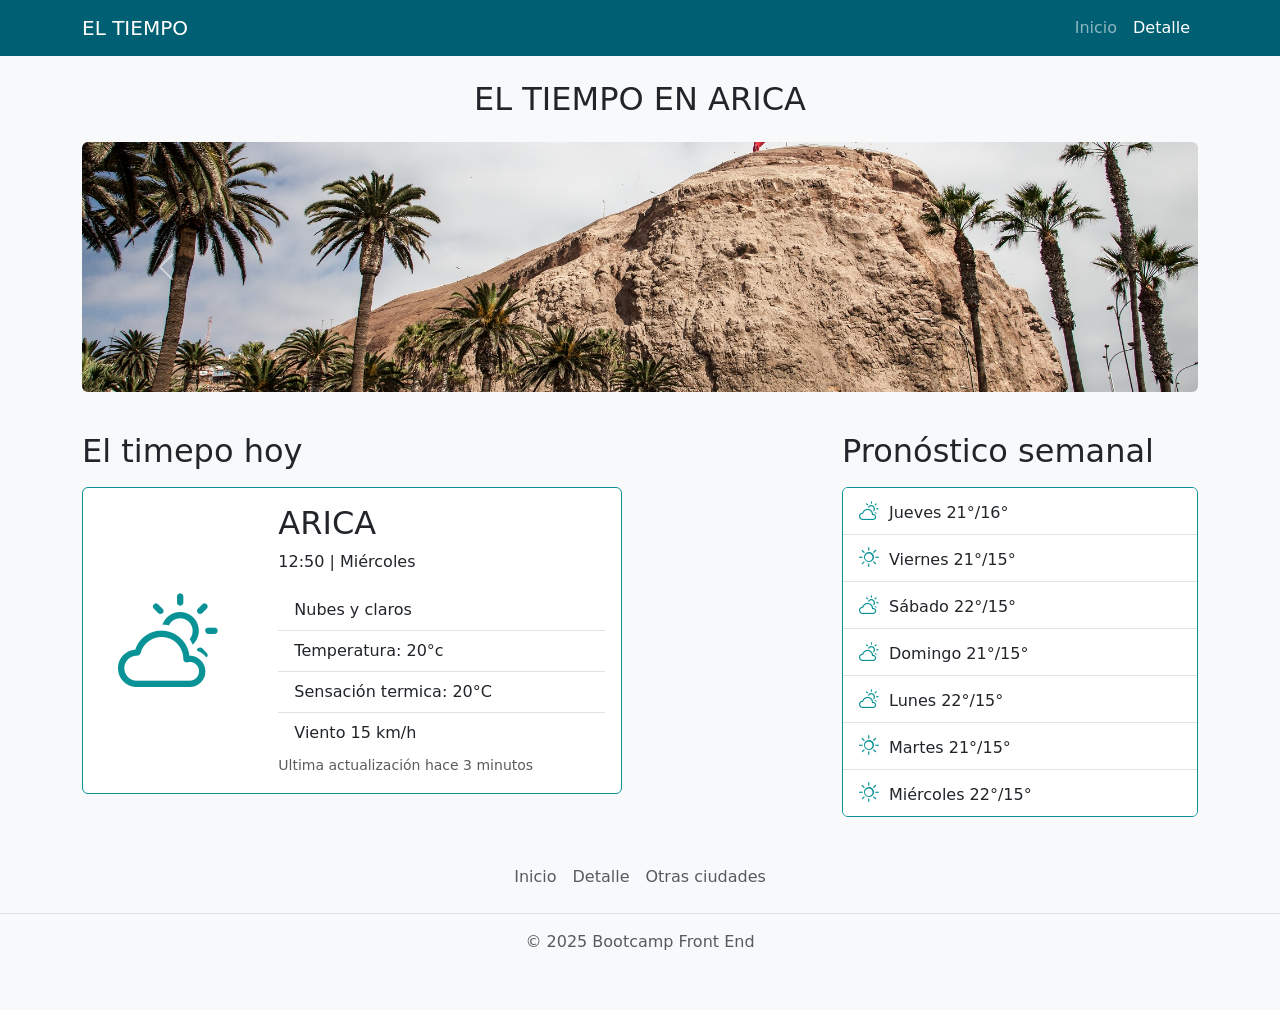
==== detalle.html @ 5763b480 "recuoerando trabajo de portafolio" ====
<!DOCTYPE html>
<html lang="es">
  <head>
    <meta charset="UTF-8" />
    <meta name="viewport" content="width=device-width, initial-scale=1.0" />
    <title>Detalle de la localidad</title>
    <!-- Bootstrap CSS -->
    <link
      href="https://cdn.jsdelivr.net/npm/bootstrap@5.3.8/dist/css/bootstrap.min.css"
      rel="stylesheet"
      integrity="sha384-sRIl4kxILFvY47J16cr9ZwB07vP4J8+LH7qKQnuqkuIAvNWLzeN8tE5YBujZqJLB"
      crossorigin="anonymous"
    />

    <!-- Mi CSS -->
    <link rel="stylesheet" href="./assets/css/main.css" />

    <!-- Bootstrap Icons -->
    <link
      rel="stylesheet"
      href="https://cdn.jsdelivr.net/npm/bootstrap-icons@1.13.1/font/bootstrap-icons.min.css"
    />

    <!-- Bootstrap JS -->
    <script
      defer
      src="https://cdn.jsdelivr.net/npm/bootstrap@5.3.8/dist/js/bootstrap.bundle.min.js"
      integrity="sha384-FKyoEForCGlyvwx9Hj09JcYn3nv7wiPVlz7YYwJrWVcXK/BmnVDxM+D2scQbITxI"
      crossorigin="anonymous"
    ></script>

    <!-- Mi JS -->
    <script defer src="./assets/js/script.js"></script>
  </head>
  <body>
    <nav class="navbar navbar-expand-lg navbar-dark">
      <div class="container">
        <a class="navbar-brand" href="#">EL TIEMPO</a>
        <button
          class="navbar-toggler"
          type="button"
          data-bs-toggle="collapse"
          data-bs-target="#navbarNavAltMarkup"
          aria-controls="navbarNavAltMarkup"
          aria-expanded="false"
          aria-label="Toggle navigation"
        >
          <span class="navbar-toggler-icon"></span>
        </button>
        <div class="collapse navbar-collapse" id="navbarNavAltMarkup">
          <div class="navbar-nav ms-auto">
            <a class="nav-link active" aria-current="page" href="./index.html"
              >Inicio</a
            >
            <a class="nav-link" href="./detalle.html">Detalle</a>
          </div>
        </div>
      </div>
    </nav>
    <main class="container my-4">
      <h2 class="text-center">EL TIEMPO EN ARICA</h2>
      <!-- carrucel imagenes de la ciudad start-->
      <div id="carouselExample" class="carousel slide">
        <div class="carousel-inner my-4">
          <div class="carousel-item active">
            <img
              src="./assets/img/arica 1.jpg"
              class="d-block w-100"
              alt="arica"
            />
          </div>
          <div class="carousel-item">
            <img
              src="./assets/img/ARICA 3.jpg"
              class="d-block w-100"
              alt="arica"
            />
          </div>
        </div>
        <button
          class="carousel-control-prev"
          type="button"
          data-bs-target="#carouselExample"
          data-bs-slide="prev"
        >
          <span class="carousel-control-prev-icon" aria-hidden="true"></span>
          <span class="visually-hidden">Previous</span>
        </button>
        <button
          class="carousel-control-next"
          type="button"
          data-bs-target="#carouselExample"
          data-bs-slide="next"
        >
          <span class="carousel-control-next-icon" aria-hidden="true"></span>
          <span class="visually-hidden">Next</span>
        </button>
      </div>
      <!-- carrucel imagenes de la ciudad end-->
      <section class="row">
        <div class="col col-lg-8">
          <h2 class="my-3">El timepo hoy</h2>
          <!-- Card horizontal start-->
          <div class="card mb-3" style="max-width: 540px">
            <div class="row g-0">
              <div
                class="col-md-4 d-flex justify-content-center align-items-center"
              >
                <i class="card__icon-h bi bi-cloud-sun"></i>
              </div>
              <div class="col-md-8">
                <div class="card-body">
                  <h2 class="card-title">ARICA</h2>
                  <p>12:50 | Miércoles</p>
                  <ul class="list-group list-group-flush">
                    <li class="list-group-item">Nubes y claros</li>
                    <li class="list-group-item">Temperatura: 20°c</li>
                    <li class="list-group-item">Sensación termica: 20°C</li>
                    <li class="list-group-item">Viento 15 km/h</li>
                  </ul>
                  <p class="card-text">
                    <small class="text-body-secondary"
                      >Ultima actualización hace 3 minutos</small
                    >
                  </p>
                </div>
              </div>
            </div>
          </div>
          <!-- Card horizontal end-->
        </div>
        <div class="col col-lg-4">
          <h2 class="my-3">Pronóstico semanal</h2>

          <!-- Card Pronostico -->
          <div class="card">
            <ul class="list-group list-group-flush">
              <li class="list-group-item">
                <i class="card__icon_vertical bi bi-cloud-sun"></i>Jueves
                21°/16°
              </li>
              <li class="list-group-item">
                <i class="card__icon_vertical bi bi-sun"></i>Viernes 21°/15°
              </li>
              <li class="list-group-item">
                <i class="card__icon_vertical bi bi-cloud-sun"></i>Sábado
                22°/15°
              </li>
              <li class="list-group-item">
                <i class="card__icon_vertical bi bi-cloud-sun"></i>Domingo
                21°/15°
              </li>
              <li class="list-group-item">
                <i class="card__icon_vertical bi bi-cloud-sun"></i>Lunes 22°/15°
              </li>
              <li class="list-group-item">
                <i class="card__icon_vertical bi bi-sun"></i>Martes 21°/15°
              </li>
              <li class="list-group-item">
                <i class="card__icon_vertical bi bi-sun"></i>Miércoles 22°/15°
              </li>
            </ul>
          </div>
        </div>
      </section>
    </main>
    <!-- Footer -->
    <footer class="py-3 my-4">
      <ul class="nav justify-content-center border-bottom pb-3 mb-3">
        <li class="nav-item">
          <a href="./index.html" class="nav-link px-2 text-body-secondary"
            >Inicio</a
          >
        </li>
        <li class="nav-item">
          <a href="./detalle.html" class="nav-link px-2 text-body-secondary"
            >Detalle</a
          >
        </li>
        <li class="nav-item">
          <a href="#" class="nav-link px-2 text-body-secondary"
            >Otras ciudades</a
          >
        </li>
      </ul>
      <p class="text-center text-body-secondary">© 2025 Bootcamp Front End</p>
    </footer>
  </body>
</html>
---- assets/css/main.css ----
body {
  background: #f8f9fa;
}

a {
  color: inherit;
  text-decoration: none;
  cursor: pointer;
}

.footer {
  width: 100%;
  max-width: 960px;
  margin: 0 auto;
}
.footer .navigation {
  display: flex;
  justify-content: center;
  align-items: center;
}
.footer .navigation__item {
  color: #6c757d;
}

.navbar {
  background: #005f73;
}

.h1 {
  font-family: system-ui, -apple-system, BlinkMacSystemFont, "Segoe UI", Roboto,
    Oxygen, Ubuntu, Cantarell, "Open Sans", "Helvetica Neue", sans-serif;
  color: rgb(77, 73, 73);
  color: #6c757d;
}

.card {
  border-color: #0a9396;
}
.card__icon {
  font-size: 50px;
  color: #0a9396;
}
.card__icon-h {
  font-size: 100px;
  color: #0a9396;
  margin-right: 10px;
}
.card__icon_vertical {
  font-size: 20px;
  color: #0a9396;
  margin-right: 10px;
}

.carousel img {
  height: 250px;
  object-fit: cover;
  border-radius: 6px;
}
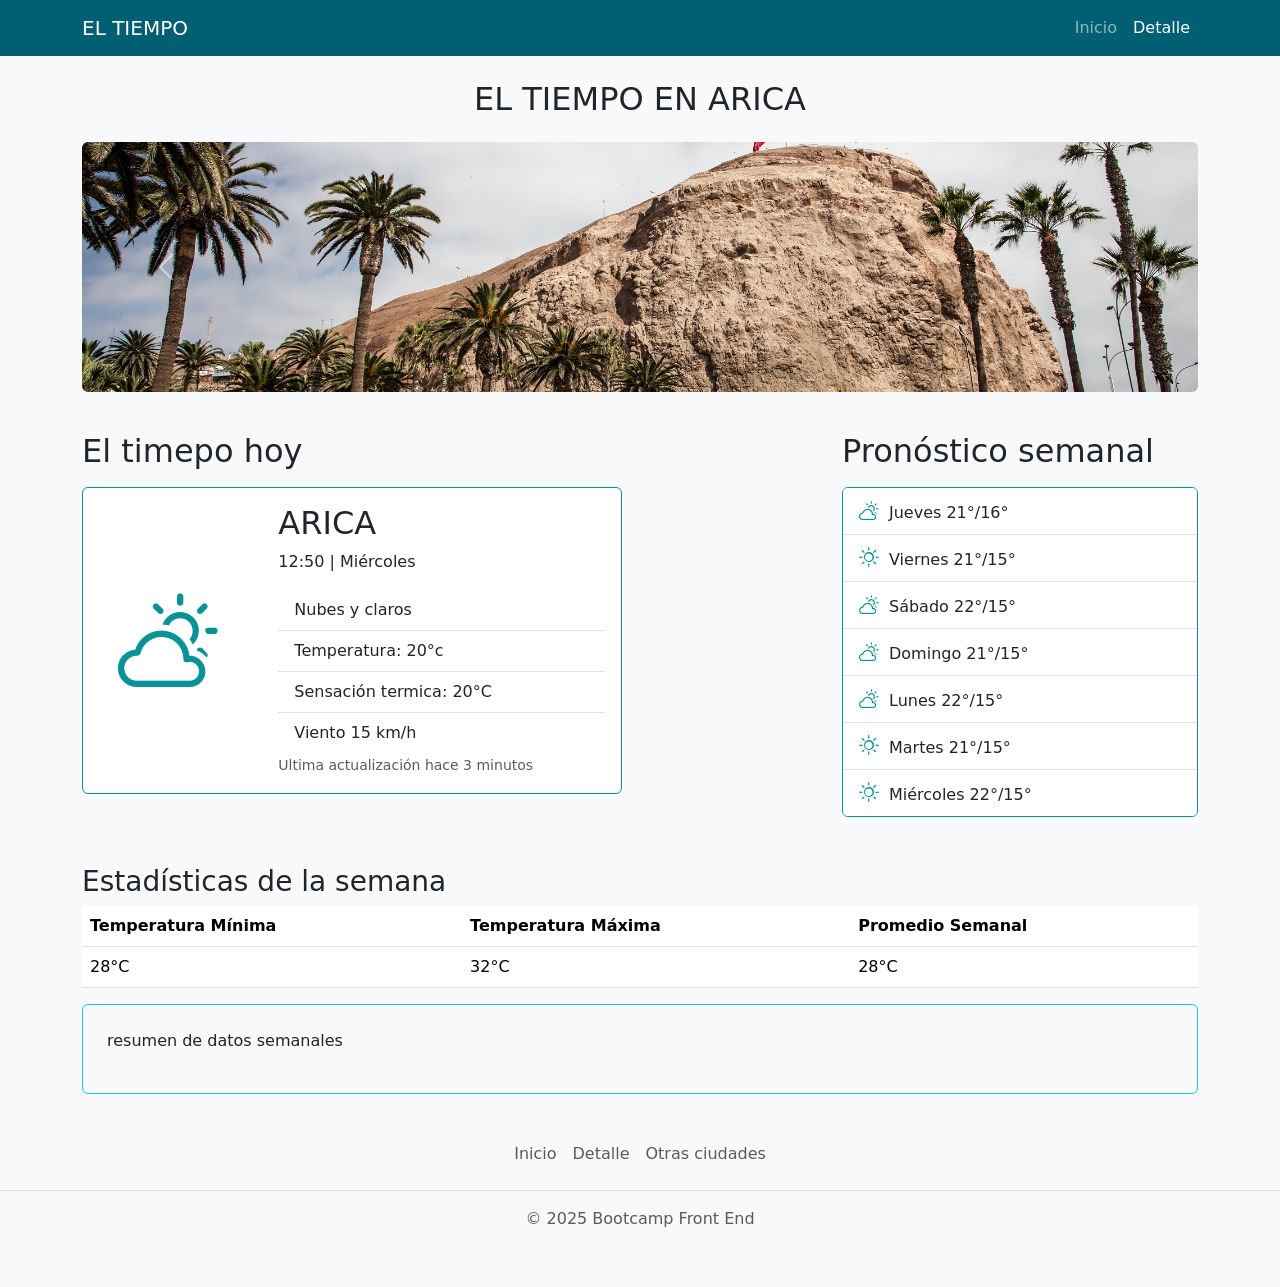
==== commit f58de388: "avance entrega modulo 4" ====
--- a/detalle.html
+++ b/detalle.html
@@ -163,6 +163,31 @@
           </div>
         </div>
       </section>
+      <section class="mt-5">
+        <h3>Estadísticas de la semana</h3>
+        <!-- Temperatura mínima, máxima y promedio de la semana -->
+        <table class="table">
+          <thead>
+            <tr>
+              <th scope="col">Temperatura Mínima</th>
+              <th scope="col">Temperatura Máxima</th>
+              <th scope="col">Promedio Semanal</th>
+            </tr>
+          </thead>
+          <tbody>
+            <tr>
+              <td>28°C</td>
+              <td>32°C</td>
+              <td>28°C</td>
+            </tr>
+          </tbody>
+        </table>
+
+        <!-- TODO: Mensaje de resumen -->
+        <div class="border border-info p-4 rounded">
+          <p>resumen de datos semanales</p>
+        </div>
+      </section>
     </main>
     <!-- Footer -->
     <footer class="py-3 my-4">
--- a/assets/css/main.css
+++ b/assets/css/main.css
@@ -27,8 +27,7 @@
 }
 
 .h1 {
-  font-family: system-ui, -apple-system, BlinkMacSystemFont, "Segoe UI", Roboto,
-    Oxygen, Ubuntu, Cantarell, "Open Sans", "Helvetica Neue", sans-serif;
+  font-family: system-ui, -apple-system, BlinkMacSystemFont, "Segoe UI", Roboto, Oxygen, Ubuntu, Cantarell, "Open Sans", "Helvetica Neue", sans-serif;
   color: rgb(77, 73, 73);
   color: #6c757d;
 }
@@ -55,4 +54,4 @@
   height: 250px;
   object-fit: cover;
   border-radius: 6px;
-}
+}
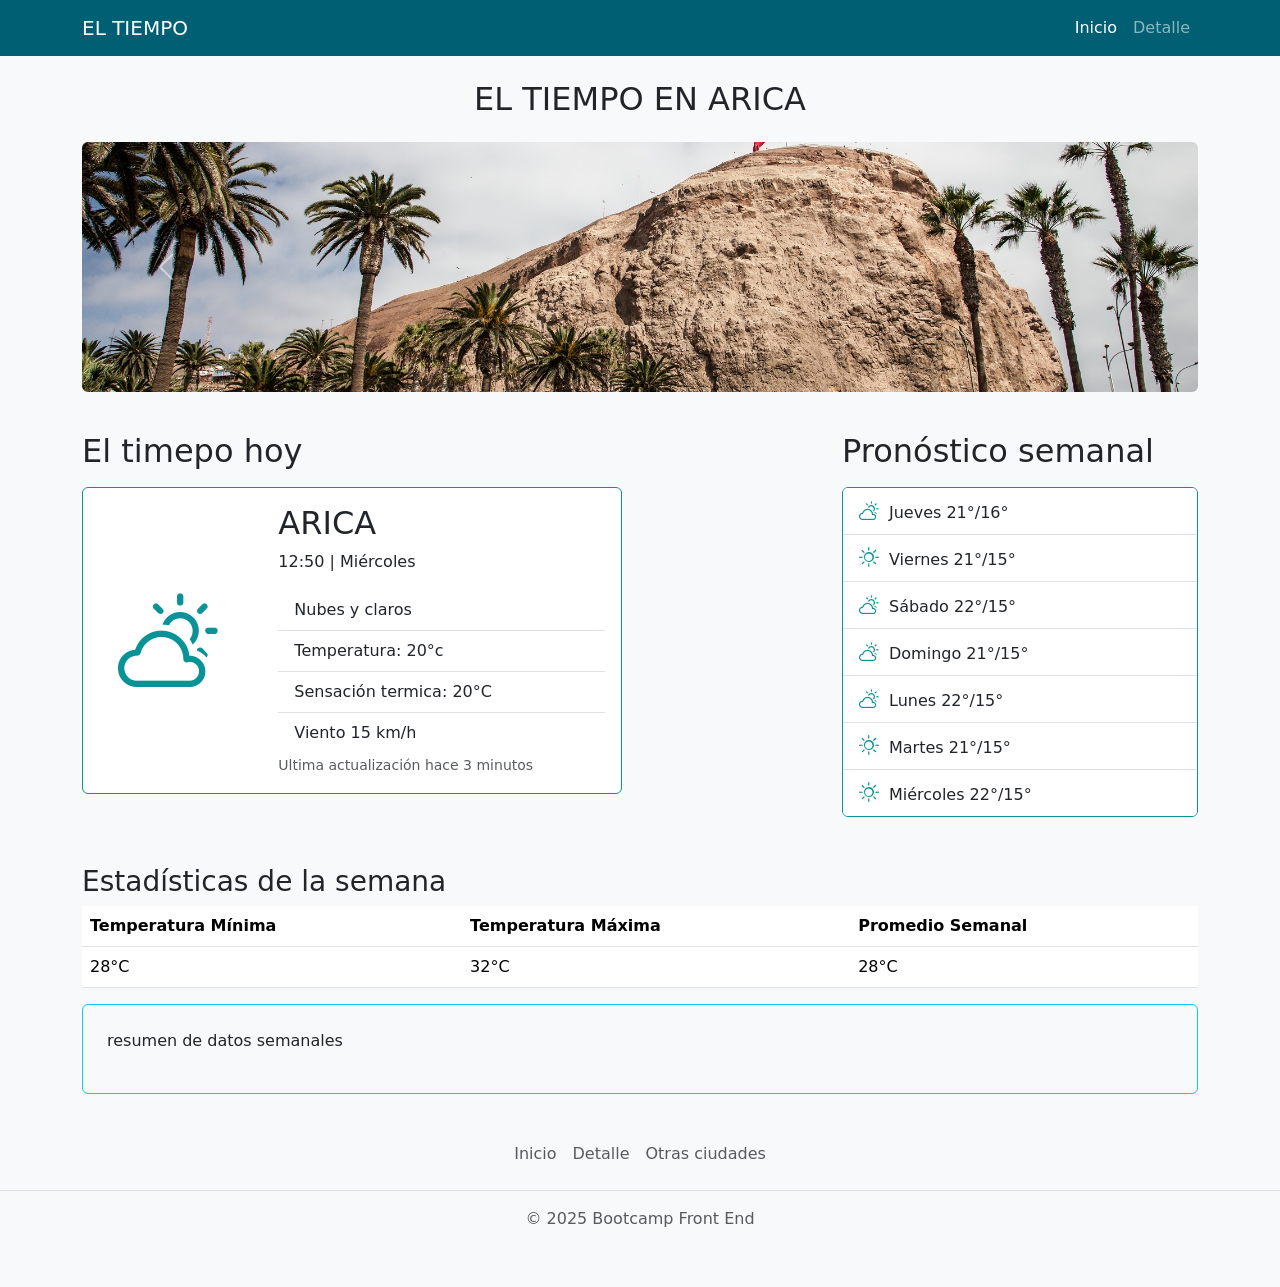
==== commit eececdf3: "agregando funcionalidad para mostrar el pronóstico semanal del clima y actualizando la estructura de" ====
--- a/detalle.html
+++ b/detalle.html
@@ -30,7 +30,7 @@
     ></script>
 
     <!-- Mi JS -->
-    <script defer src="./assets/js/script.js"></script>
+    <script defer src="./assets/js/detalle.js"></script>
   </head>
   <body>
     <nav class="navbar navbar-expand-lg navbar-dark">
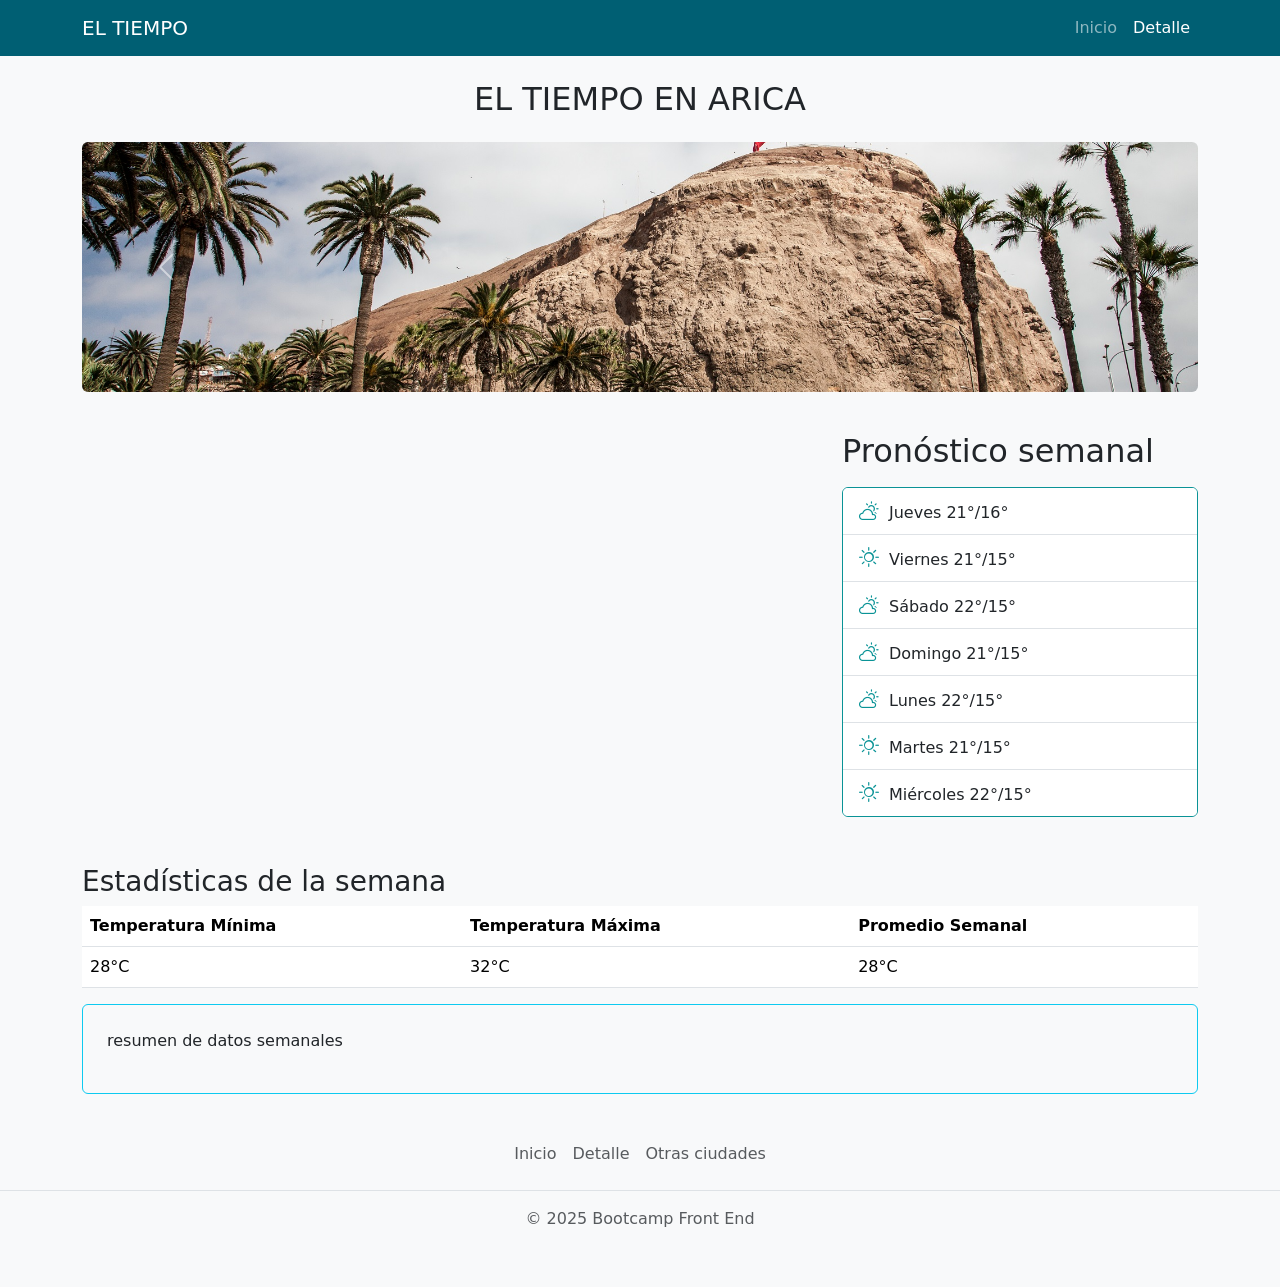
==== commit 194d83bd: "agregando funcionalidad para mostrar detalles del clima y pronóstico semanal; reestructurando archiv" ====
--- a/detalle.html
+++ b/detalle.html
@@ -30,7 +30,7 @@
     ></script>
 
     <!-- Mi JS -->
-    <script defer src="./assets/js/detalle.js"></script>
+    <script defer type="module" src="./assets/js/detalles.js"></script>
   </head>
   <body>
     <nav class="navbar navbar-expand-lg navbar-dark">
@@ -98,10 +98,10 @@
       </div>
       <!-- carrucel imagenes de la ciudad end-->
       <section class="row">
-        <div class="col col-lg-8">
-          <h2 class="my-3">El timepo hoy</h2>
+        <div class="col col-lg-8" id="lugar">
+          <!-- <h2 class="my-3">El timepo hoy</h2> -->
           <!-- Card horizontal start-->
-          <div class="card mb-3" style="max-width: 540px">
+          <!-- <div class="card mb-3" style="max-width: 540px">
             <div class="row g-0">
               <div
                 class="col-md-4 d-flex justify-content-center align-items-center"
@@ -126,7 +126,7 @@
                 </div>
               </div>
             </div>
-          </div>
+          </div> -->
           <!-- Card horizontal end-->
         </div>
         <div class="col col-lg-4">
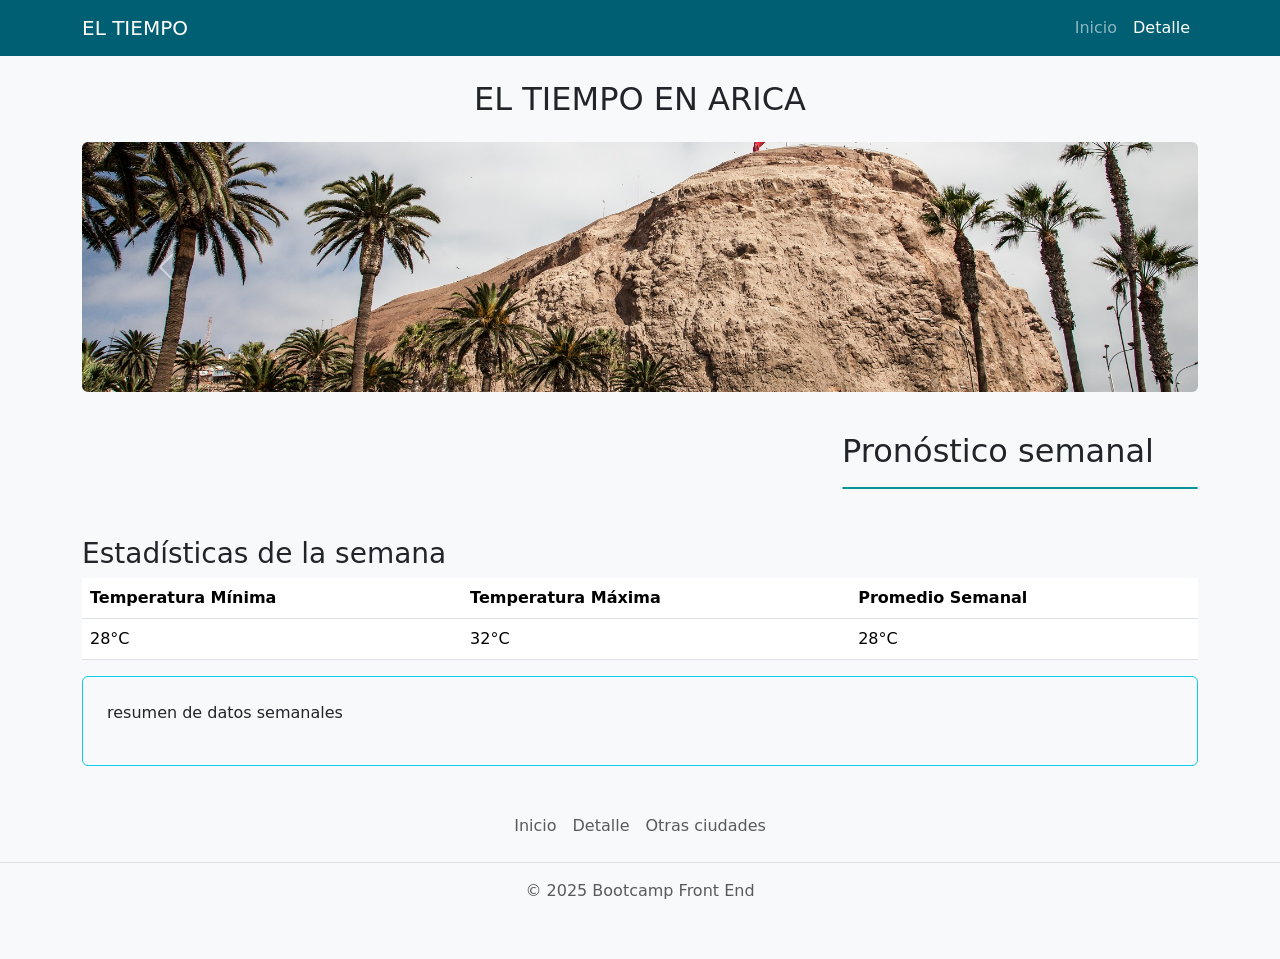
==== commit fead6b5e: "crear funcion para recorreo array pronostico semanal y mostrarlo en una lista en el detalle" ====
--- a/detalle.html
+++ b/detalle.html
@@ -134,31 +134,11 @@
 
           <!-- Card Pronostico -->
           <div class="card">
-            <ul class="list-group list-group-flush">
-              <li class="list-group-item">
+            <ul class="list-group list-group-flush" id="pronosticoSemanal">
+              <!-- <li class="list-group-item">
                 <i class="card__icon_vertical bi bi-cloud-sun"></i>Jueves
                 21°/16°
-              </li>
-              <li class="list-group-item">
-                <i class="card__icon_vertical bi bi-sun"></i>Viernes 21°/15°
-              </li>
-              <li class="list-group-item">
-                <i class="card__icon_vertical bi bi-cloud-sun"></i>Sábado
-                22°/15°
-              </li>
-              <li class="list-group-item">
-                <i class="card__icon_vertical bi bi-cloud-sun"></i>Domingo
-                21°/15°
-              </li>
-              <li class="list-group-item">
-                <i class="card__icon_vertical bi bi-cloud-sun"></i>Lunes 22°/15°
-              </li>
-              <li class="list-group-item">
-                <i class="card__icon_vertical bi bi-sun"></i>Martes 21°/15°
-              </li>
-              <li class="list-group-item">
-                <i class="card__icon_vertical bi bi-sun"></i>Miércoles 22°/15°
-              </li>
+              </li> -->
             </ul>
           </div>
         </div>
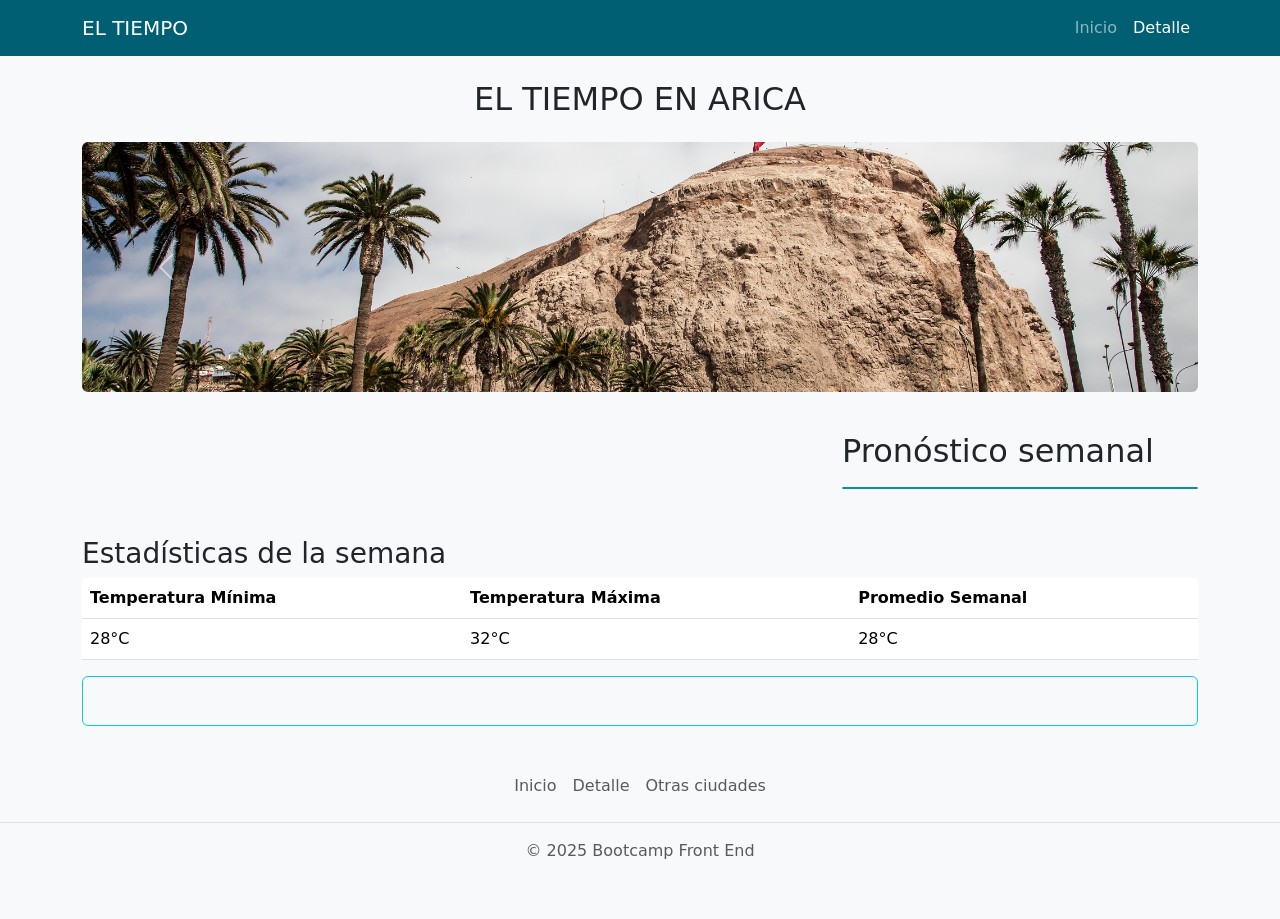
==== commit b33e4574: "avance en paggina detalle, incorporación de texto resumen" ====
--- a/detalle.html
+++ b/detalle.html
@@ -156,17 +156,16 @@
           </thead>
           <tbody>
             <tr>
-              <td>28°C</td>
-              <td>32°C</td>
-              <td>28°C</td>
+              <!-- Las temperaturas de la cuidad se actualizaran dinámicamente -->
+              <td id="minTemp">28°C</td>
+              <td id="maxTemp">32°C</td>
+              <td id="avTemp">28°C</td>
             </tr>
           </tbody>
         </table>
 
         <!-- TODO: Mensaje de resumen -->
-        <div class="border border-info p-4 rounded">
-          <p>resumen de datos semanales</p>
-        </div>
+        <div class="border border-info p-4 rounded" id="resumen"></div>
       </section>
     </main>
     <!-- Footer -->
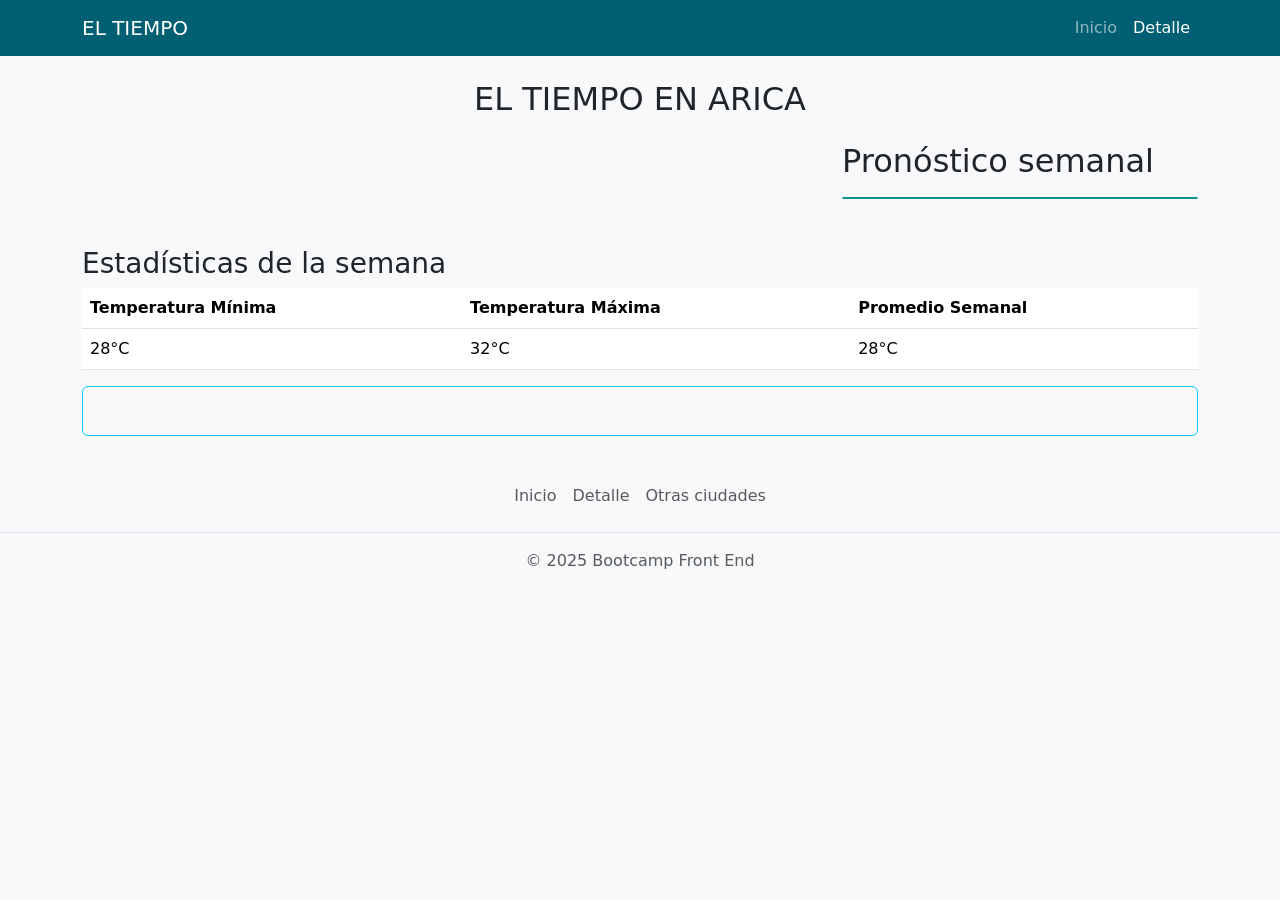
==== commit f5f60b77: "encargo de ejercicio modulo 4 finalizado" ====
--- a/detalle.html
+++ b/detalle.html
@@ -60,7 +60,7 @@
     <main class="container my-4">
       <h2 class="text-center">EL TIEMPO EN ARICA</h2>
       <!-- carrucel imagenes de la ciudad start-->
-      <div id="carouselExample" class="carousel slide">
+      <!-- <div id="carouselExample" class="carousel slide">
         <div class="carousel-inner my-4">
           <div class="carousel-item active">
             <img
@@ -95,7 +95,7 @@
           <span class="carousel-control-next-icon" aria-hidden="true"></span>
           <span class="visually-hidden">Next</span>
         </button>
-      </div>
+      </div> -->
       <!-- carrucel imagenes de la ciudad end-->
       <section class="row">
         <div class="col col-lg-8" id="lugar">
